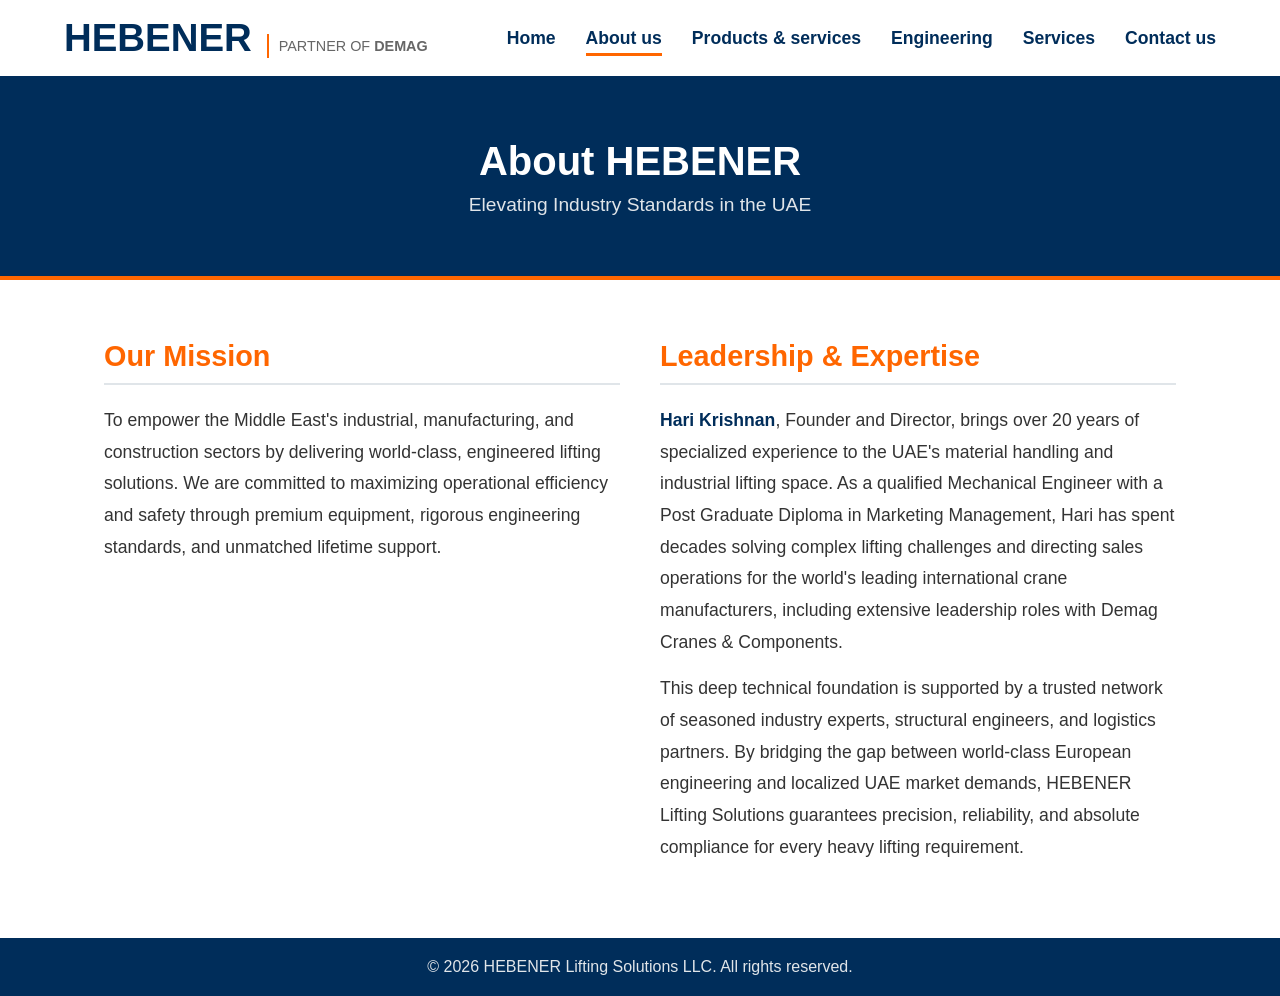
==== about.html @ 48d19ec3 "Initial Commit" ====
<!DOCTYPE html>
<html lang="en">
<head>
    <meta charset="UTF-8">
    <meta name="viewport" content="width=device-width, initial-scale=1.0">
    <meta name="description" content="About HEBENER Lifting Solutions - Over 20 years of material handling expertise in the UAE.">
    <title>About Us | HEBENER Lifting Solutions</title>
    <link rel="stylesheet" href="style.css">
</head>
<body>

    <header class="main-header">
        <div class="logo-container">
            <h1 class="logo">HEBENER</h1>
            <span class="partner-badge">PARTNER OF <strong>DEMAG</strong></span>
        </div>
        <nav class="main-nav">
            <ul>
                <li><a href="index.html">Home</a></li>
                <li><a href="about.html" class="active">About us</a></li>
                <li><a href="products.html">Products & services</a></li>
                <li><a href="engineering.html">Engineering</a></li>
                <li><a href="services.html">Services</a></li>
                <li><a href="contact.html">Contact us</a></li>
            </ul>
        </nav>
    </header>

    <main>
        <section class="page-header">
            <h2>About HEBENER</h2>
            <p>Elevating Industry Standards in the UAE</p>
        </section>

        <section class="content-section">
            <div class="mission-statement">
                <h3>Our Mission</h3>
                <p>To empower the Middle East's industrial, manufacturing, and construction sectors by delivering world-class, engineered lifting solutions. We are committed to maximizing operational efficiency and safety through premium equipment, rigorous engineering standards, and unmatched lifetime support.</p>
            </div>

            <div class="leadership-bio">
                <h3>Leadership & Expertise</h3>
                <p><strong>Hari Krishnan</strong>, Founder and Director, brings over 20 years of specialized experience to the UAE's material handling and industrial lifting space. As a qualified Mechanical Engineer with a Post Graduate Diploma in Marketing Management, Hari has spent decades solving complex lifting challenges and directing sales operations for the world's leading international crane manufacturers, including extensive leadership roles with Demag Cranes & Components.</p>
                <p>This deep technical foundation is supported by a trusted network of seasoned industry experts, structural engineers, and logistics partners. By bridging the gap between world-class European engineering and localized UAE market demands, HEBENER Lifting Solutions guarantees precision, reliability, and absolute compliance for every heavy lifting requirement.</p>
            </div>
        </section>
    </main>

    <footer>
        <p>&copy; 2026 HEBENER Lifting Solutions LLC. All rights reserved.</p>
    </footer>

</body>
</html>
---- style.css ----
:root {
    --demag-navy: #002D5A;
    --demag-orange: #FF6600;
    --steel-gray: #E0E5E9;
    --text-dark: #333333;
    --white: #FFFFFF;
}

* {
    margin: 0;
    padding: 0;
    box-sizing: border-box;
    font-family: 'Segoe UI', Tahoma, Geneva, Verdana, sans-serif;
}

body {
    background-color: var(--white);
    color: var(--text-dark);
}

/* Header & Navigation */
.main-header {
    display: flex;
    justify-content: space-between;
    align-items: center;
    padding: 1rem 5%;
    background-color: var(--white);
    border-bottom: 3px solid var(--demag-navy);
}

.logo-container {
    display: flex;
    align-items: baseline;
    gap: 15px;
}

.logo {
    color: var(--demag-navy);
    font-size: 2.4rem;
    font-weight: 800;
}

.partner-badge {
    font-size: 0.9rem;
    color: #666;
    border-left: 2px solid var(--demag-orange);
    padding-left: 10px;
    padding-top:4px;
    padding-bottom:4px;
}

/* Navigation Container */
.main-nav ul {
    list-style: none;
    display: flex;
    gap: 30px;
    margin: 0;
    padding: 0;
}

.main-nav ul li a {
    text-decoration: none;
    color: var(--demag-navy); /* Adjust this if your header background requires white text */
    font-weight: 600;
    font-size: 1.1rem;
    padding-bottom: 5px;
    border-bottom: 3px solid transparent; /* Reserves space so the layout doesn't jump */
    transition: border-bottom-color 0.3s ease;
}

/* Add the themed orange line on hover and active, keeping text color unchanged */
.main-nav ul li a:hover,
.main-nav ul li a.active {
    border-bottom-color: var(--demag-orange);
}

/* Hero Section */
.hero {
    background-color: var(--demag-navy);
    color: var(--white);
    padding: 100px 5%;
    display: flex;
    align-items: center;
    /* To add a background image later: background: linear-gradient(rgba(0,45,90,0.8), rgba(0,45,90,0.8)), url('crane-bg.jpg') center/cover; */
}

.hero-content h2 {
    font-size: 2.4rem;
    margin-bottom: 10px;
}

.hero-content p {
    font-size: 1.2rem;
    margin-bottom: 30px;
    color: var(--steel-gray);
}

.btn-primary {
    background-color: var(--demag-orange);
    color: var(--white);
    padding: 12px 24px;
    text-decoration: none;
    font-weight: bold;
    border-radius: 4px;
    margin-right: 10px;
}

.btn-secondary {
    background-color: transparent;
    color: var(--white);
    border: 2px solid var(--white);
    padding: 10px 24px;
    text-decoration: none;
    font-weight: bold;
    border-radius: 4px;
}

/* Partner & Grid Section */
.partner-section {
    padding: 60px 5%;
    text-align: center;
    background-color: var(--steel-gray);
}

.partner-section h3 {
    color: var(--demag-navy);
    margin-bottom: 40px;
    font-size: 2.4rem;
}

.product-grid {
    display: grid;
    grid-template-columns: repeat(auto-fit, minmax(250px, 1fr));
    gap: 20px;
}

.card {
    background-color: var(--white);
    padding: 40px 20px;
    border-bottom: 4px solid var(--demag-orange);
    font-weight: bold;
    color: var(--demag-navy);
    box-shadow: 0 4px 6px rgba(0,0,0,0.05);
}

footer {
    text-align: center;
    padding: 20px;
    background-color: var(--demag-navy);
    color: var(--steel-gray);
}
/* Internal Page Headers */
.page-header {
    background-color: var(--demag-navy);
    color: var(--white);
    padding: 60px 5%;
    text-align: center;
    border-bottom: 4px solid var(--demag-orange);
}

.page-header h2 {
    font-size: 2.5rem;
    margin-bottom: 10px;
}

.page-header p {
    color: var(--steel-gray);
    font-size: 1.2rem;
}

/* About Us Layout */
.content-section {
    padding: 60px 5%;
    display: flex;
    flex-wrap: wrap;
    gap: 40px;
    max-width: 1200px;
    margin: 0 auto;
}

.mission-statement, .leadership-bio {
    flex: 1;
    min-width: 300px;
}

.content-section h3 {
    color: var(--demag-orange);
    font-size: 1.8rem;
    margin-bottom: 20px;
    border-bottom: 2px solid var(--steel-gray);
    padding-bottom: 10px;
}

.content-section p {
    font-size: 1.1rem;
    line-height: 1.8;
    margin-bottom: 15px;
    color: var(--text-dark);
}

.leadership-bio strong {
    color: var(--demag-navy);
}
/* Contact Page Layout */
.contact-layout {
    display: flex;
    flex-wrap: wrap;
    gap: 50px;
}

.contact-form-container {
    flex: 3;
    min-width: 300px;
    background-color: #f9f9f9;
    padding: 30px;
    border-radius: 4px;
    border-top: 4px solid var(--demag-orange);
}

.contact-location-container {
    flex: 2;
    min-width: 300px;
}

.contact-location-container h3, 
.contact-form-container h3 {
    color: var(--demag-navy);
    margin-top: 0;
    margin-bottom: 20px;
    border-bottom: 2px solid #ddd;
    padding-bottom: 10px;
}

/* Form Styles */
.hebener-form .form-group {
    margin-bottom: 20px;
}

.hebener-form label {
    display: block;
    font-weight: bold;
    margin-bottom: 8px;
    color: var(--steel-gray);
}

.hebener-form input,
.hebener-form textarea {
    width: 100%;
    padding: 12px;
    border: 1px solid #ccc;
    border-radius: 3px;
    font-family: inherit;
    font-size: 1rem;
}

.hebener-form input:focus,
.hebener-form textarea:focus {
    outline: none;
    border-color: var(--demag-navy);
    box-shadow: 0 0 5px rgba(0, 48, 86, 0.2);
}

.submit-btn {
    background-color: var(--demag-navy);
    color: var(--white);
    padding: 12px 24px;
    border: none;
    border-radius: 3px;
    font-size: 1.1rem;
    font-weight: bold;
    cursor: pointer;
    transition: background-color 0.3s ease;
}

.submit-btn:hover {
    background-color: var(--demag-orange);
}

/* Location & Maps */
.company-address {
    font-style: normal;
    line-height: 1.6;
    margin-bottom: 20px;
    color: var(--text-dark);
}

.company-address a {
    color: var(--demag-orange);
    text-decoration: none;
    font-weight: bold;
}

.map-wrapper {
    margin-bottom: 20px;
    border: 1px solid #ddd;
    border-radius: 3px;
    overflow: hidden;
}

.qr-code-box {
    text-align: center;
    background-color: #f1f1f1;
    padding: 20px;
    border-radius: 4px;
}

.qr-image {
    margin: 10px 0;
    border: 5px solid white;
    border-radius: 4px;
}

.map-link-btn {
    display: inline-block;
    margin-top: 10px;
    color: var(--demag-navy);
    text-decoration: none;
    font-weight: bold;
    border-bottom: 1px solid var(--demag-navy);
}

.map-link-btn:hover {
    color: var(--demag-orange);
    border-bottom-color: var(--demag-orange);
}
/* Product Grid Layout */
.product-grid {
    display: grid;
    grid-template-columns: repeat(auto-fit, minmax(320px, 1fr));
    gap: 30px;
    margin-top: 20px;
}

.product-card {
    background-color: var(--white);
    border: 1px solid #ddd;
    border-radius: 4px;
    overflow: hidden;
    box-shadow: 0 4px 6px rgba(0, 0, 0, 0.05);
    transition: transform 0.3s ease, box-shadow 0.3s ease;
}

.product-card:hover {
    transform: translateY(-5px);
    box-shadow: 0 8px 15px rgba(0, 0, 0, 0.1);
}

.product-card img {
    width: 100%;
    height: 240px;
    object-fit: cover;
    border-bottom: 3px solid var(--demag-orange);
}

.product-content {
    padding: 20px;
}

.product-content h3 {
    color: var(--demag-navy);
    margin-top: 0;
    margin-bottom: 10px;
    font-size: 1.4rem;
}

.product-content p {
    color: var(--text-dark);
    line-height: 1.6;
    margin: 0;
}

/* Components Section Layout */
.components-section {
    background-color: #f4f6f8;
    border-radius: 4px;
    padding: 40px;
    margin-top: 40px;
    display: flex;
    flex-wrap: wrap;
    align-items: center;
    gap: 40px;
    border-left: 5px solid var(--demag-navy);
}

.components-text {
    flex: 1;
    min-width: 300px;
}

.components-text h2 {
    color: var(--demag-navy);
    margin-top: 0;
}

.components-gallery {
    flex: 2;
    display: flex;
    gap: 20px;
    justify-content: center;
    align-items: center;
    flex-wrap: wrap;
}

.component-img {
    height: 160px;
    object-fit: contain;
    background: transparent;
    filter: drop-shadow(0 4px 6px rgba(0,0,0,0.1));
}
/* Engineering Page Intro Layout */
.engineering-intro {
    padding: 60px 5%;
    max-width: 1200px;
    margin: 0 auto;
}

.intro-grid {
    display: flex;
    flex-wrap: wrap;
    gap: 40px;
    align-items: center;
}

.intro-image-wrapper {
    flex: 1.2;
    min-width: 320px;
}

.eng-main-img {
    width: 100%;
    height: auto;
    border-radius: 4px;
    box-shadow: 0 4px 15px rgba(0, 0, 0, 0.1);
    border-left: 5px solid var(--demag-orange);
}

.intro-text-box {
    flex: 1;
    min-width: 300px;
}

.sub-tag {
    color: var(--demag-orange);
    font-weight: bold;
    font-size: 0.9rem;
    letter-spacing: 1.5px;
    display: block;
    margin-bottom: 10px;
}

.intro-text-box h2 {
    color: var(--demag-navy);
    font-size: 2.2rem;
    margin-top: 0;
    margin-bottom: 20px;
    line-height: 1.2;
}

.intro-text-box p {
    font-size: 1.05rem;
    line-height: 1.8;
    color: var(--text-dark);
    margin-bottom: 15px;
}

/* Engineering Technical Process Section */
.capabilities-section {
    background-color: #f4f6f8;
    padding: 60px 5%;
    border-top: 1px solid #e0e0e0;
}

.section-title {
    text-align: center;
    color: var(--demag-navy);
    font-size: 2.2rem;
    margin-bottom: 40px;
}

.capabilities-grid {
    display: grid;
    grid-template-columns: repeat(auto-fit, minmax(320px, 1fr));
    gap: 30px;
    max-width: 1200px;
    margin: 0 auto;
}

.capability-card {
    background-color: var(--white);
    padding: 30px;
    border-radius: 4px;
    border-top: 3px solid var(--steel-gray);
    box-shadow: 0 2px 5px rgba(0,0,0,0.05);
    transition: transform 0.3s ease, border-color 0.3s ease;
}

.capability-card:hover {
    transform: translateY(-5px);
    border-top-color: var(--demag-orange);
}

.cap-icon {
    font-size: 2rem;
    margin-bottom: 15px;
}

.capability-card h3 {
    color: var(--demag-navy);
    margin-top: 0;
    margin-bottom: 12px;
    font-size: 1.25rem;
}

.capability-card p {
    font-size: 0.95rem;
    line-height: 1.6;
    color: var(--text-dark);
    margin: 0;
}
<!DOCTYPE html>
<html lang="en">
<head>
    <meta charset="UTF-8">
    <meta name="viewport" content="width=device-width, initial-scale=1.0">
    <meta name="description" content="HEBENER Lifting Solutions - Crane Services, AMC, Repair, Spare Parts, and Load Testing in the UAE.">
    <title>Services | HEBENER Lifting Solutions</title>
    <link rel="stylesheet" href="style.css">
</head>
<body>

    <header class="main-header">
        <div class="logo-container">
            <h1 class="logo">HEBENER</h1>
            <span class="partner-badge">PARTNER OF <strong>DEMAG</strong></span>
        </div>
        <nav class="main-nav">
            <ul>
                <li><a href="index.html">Home</a></li>
                <li><a href="about.html">About us</a></li>
                <li><a href="products.html">Products & services</a></li>
                <li><a href="services.html" class="active">Services</a></li>
                <li><a href="engineering.html">Engineering</a></li>
                <li><a href="resources.html">Resources</a></li>
                <li><a href="contact.html">Contact us</a></li>
            </ul>
        </nav>
    </header>

    <main>
        <section class="page-header">
            <h2>Comprehensive Crane Services</h2>
            <p>Lifetime support, maintenance, and modernization for industrial lifting systems</p>
        </section>

        <section class="content-section">
            <div class="services-grid">
                
                <!-- Service 1 -->
                <div class="service-card">
                    <img src="consultancy.jpg" alt="Lifetime Analysis and Consultancy">
                    <div class="service-content">
                        <h3>Lifetime Analysis & Consultancy</h3>
                        <p>Comprehensive analysis of crane lifecycle, performance optimization, and expert consultancy services to maximize your equipment investment.</p>
                    </div>
                </div>

                <!-- Service 2 -->
                <div class="service-card">
                    <img src="amc-services.jpg" alt="AMC Services">
                    <div class="service-content">
                        <h3>AMC Services</h3>
                        <p>Annual Maintenance Contract services ensuring your cranes operate at peak efficiency with scheduled preventive maintenance and rigorous inspections.</p>
                    </div>
                </div>

                <!-- Service 3 -->
                <div class="service-card">
                    <img src="repair.jpg" alt="Repair and Modernization">
                    <div class="service-content">
                        <h3>Repair & Modernization</h3>
                        <p>Complete repair services and modernization solutions to extend equipment life and upgrade older systems with the latest drive and control technology.</p>
                    </div>
                </div>

                <!-- Service 4 -->
                <div class="service-card">
                    <img src="spare-parts.jpg" alt="Spare Parts for Cranes">
                    <div class="service-content">
                        <h3>Spare Parts for Cranes</h3>
                        <p>Genuine spare parts and OEM components readily available to minimize downtime and ensure optimal crane performance across all duty cycles.</p>
                    </div>
                </div>

                <!-- Service 5 -->
                <div class="service-card">
                    <img src="erection.jpg" alt="Erection and Commissioning">
                    <div class="service-content">
                        <h3>Erection & Commissioning</h3>
                        <p>Professional installation, erection, and commissioning services by experienced technicians ensuring proper mechanical setup and electrical operation.</p>
                    </div>
                </div>

                <!-- Service 6 -->
                <div class="service-card">
                    <img src="load-testing.jpg" alt="Load Testing and Training">
                    <div class="service-content">
                        <h3>Load Testing & Training</h3>
                        <p>Comprehensive load testing services to verify crane capacity and safety compliance, along with expert operator training programs and safety courses.</p>
                    </div>
                </div>

            </div>
        </section>
    </main>

    <footer>
        <p>&copy; 2026 HEBENER Lifting Solutions LLC. All rights reserved.</p>
    </footer>

</body>
</html>
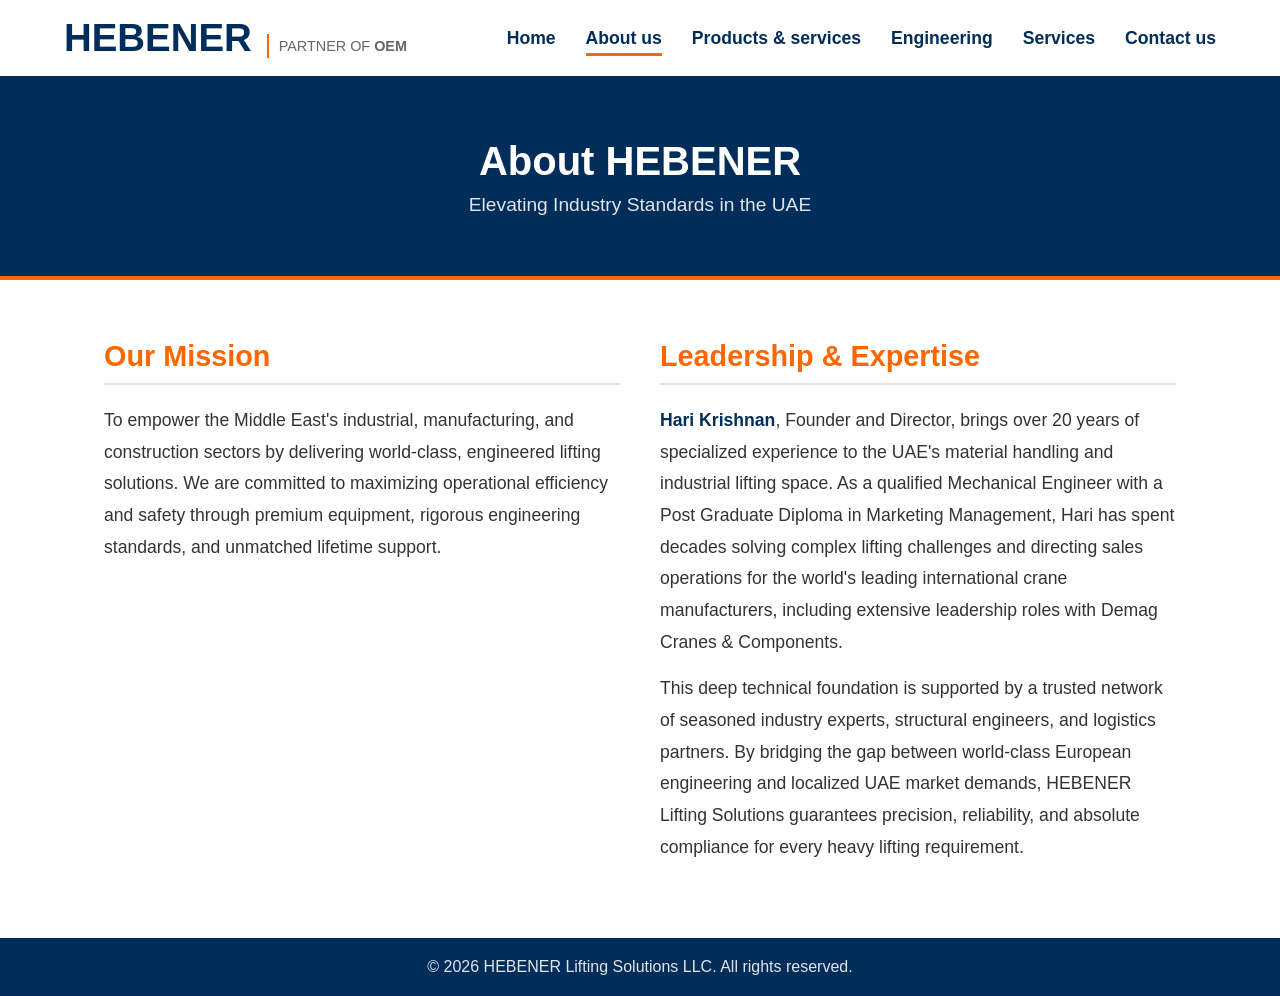
==== commit def632c5: "Update partner badge from DEMAG to OEM" ====
--- a/about.html
+++ b/about.html
@@ -12,7 +12,7 @@
     <header class="main-header">
         <div class="logo-container">
             <h1 class="logo">HEBENER</h1>
-            <span class="partner-badge">PARTNER OF <strong>DEMAG</strong></span>
+            <span class="partner-badge">PARTNER OF <strong>OEM</strong></span>
         </div>
         <nav class="main-nav">
             <ul>
@@ -51,4 +51,4 @@
     </footer>
 
 </body>
-</html>+</html>
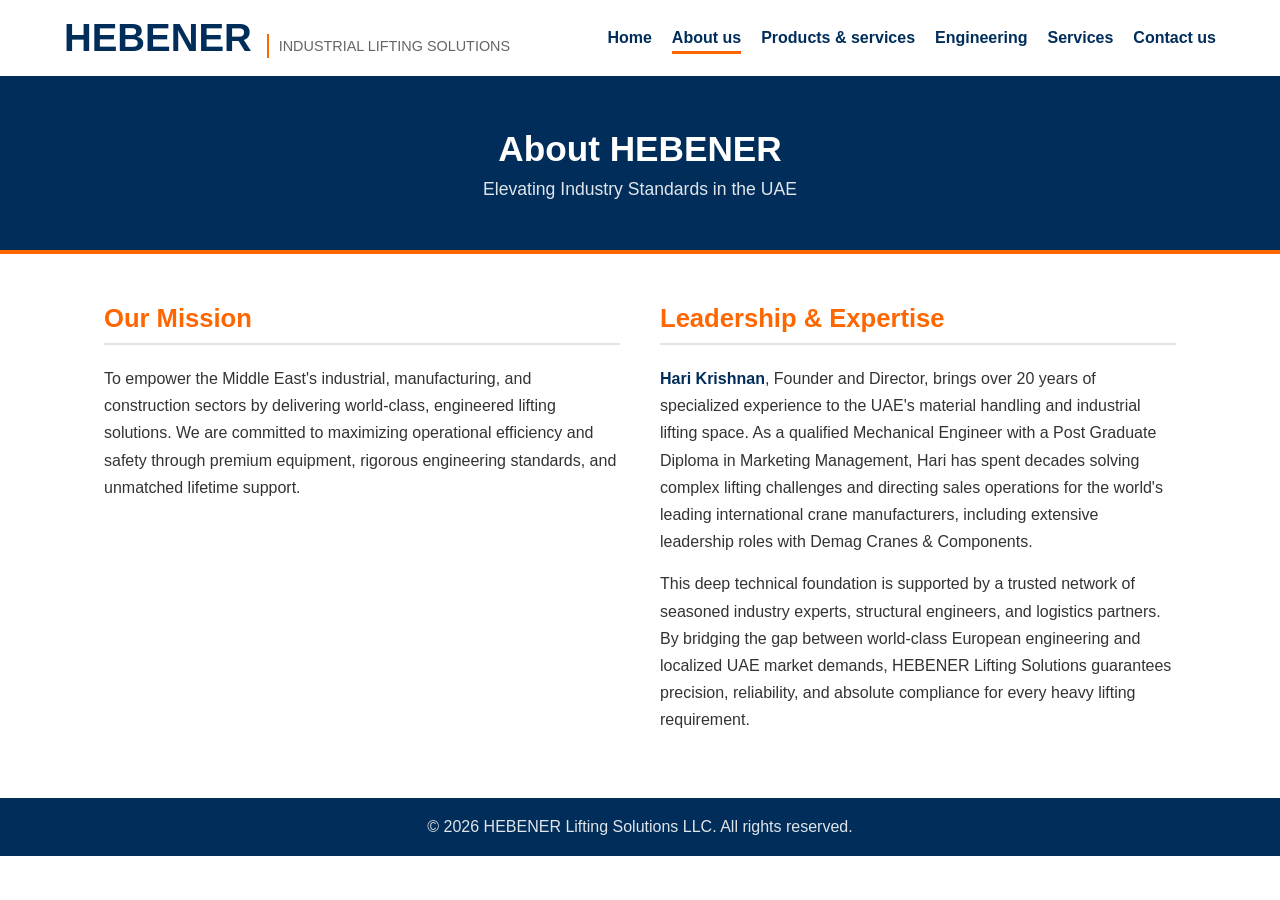
==== commit 69602db7: "Update partner badge text in about.html" ====
--- a/about.html
+++ b/about.html
@@ -12,7 +12,7 @@
     <header class="main-header">
         <div class="logo-container">
             <h1 class="logo">HEBENER</h1>
-            <span class="partner-badge">PARTNER OF <strong>OEM</strong></span>
+            <span class="partner-badge">INDUSTRIAL LIFTING SOLUTIONS</span>
         </div>
         <nav class="main-nav">
             <ul>
--- a/style.css
+++ b/style.css
@@ -16,6 +16,12 @@
 body {
     background-color: var(--white);
     color: var(--text-dark);
+    overflow-x: hidden;
+}
+
+img {
+    max-width: 100%;
+    height: auto;
 }
 
 /* Header & Navigation */
@@ -23,6 +29,8 @@
     display: flex;
     justify-content: space-between;
     align-items: center;
+    flex-wrap: wrap;
+    gap: 15px;
     padding: 1rem 5%;
     background-color: var(--white);
     border-bottom: 3px solid var(--demag-navy);
@@ -32,6 +40,7 @@
     display: flex;
     align-items: baseline;
     gap: 15px;
+    flex-wrap: wrap;
 }
 
 .logo {
@@ -45,30 +54,30 @@
     color: #666;
     border-left: 2px solid var(--demag-orange);
     padding-left: 10px;
-    padding-top:4px;
-    padding-bottom:4px;
+    padding-top: 4px;
+    padding-bottom: 4px;
 }
 
 /* Navigation Container */
 .main-nav ul {
     list-style: none;
     display: flex;
-    gap: 30px;
+    flex-wrap: wrap;
+    gap: 20px;
     margin: 0;
     padding: 0;
 }
 
 .main-nav ul li a {
     text-decoration: none;
-    color: var(--demag-navy); /* Adjust this if your header background requires white text */
+    color: var(--demag-navy);
     font-weight: 600;
-    font-size: 1.1rem;
+    font-size: 1rem;
     padding-bottom: 5px;
-    border-bottom: 3px solid transparent; /* Reserves space so the layout doesn't jump */
+    border-bottom: 3px solid transparent;
     transition: border-bottom-color 0.3s ease;
 }
 
-/* Add the themed orange line on hover and active, keeping text color unchanged */
 .main-nav ul li a:hover,
 .main-nav ul li a.active {
     border-bottom-color: var(--demag-orange);
@@ -78,21 +87,25 @@
 .hero {
     background-color: var(--demag-navy);
     color: var(--white);
-    padding: 100px 5%;
+    padding: 80px 5%;
     display: flex;
     align-items: center;
-    /* To add a background image later: background: linear-gradient(rgba(0,45,90,0.8), rgba(0,45,90,0.8)), url('crane-bg.jpg') center/cover; */
 }
 
 .hero-content h2 {
-    font-size: 2.4rem;
+    font-size: 2.2rem;
     margin-bottom: 10px;
 }
 
 .hero-content p {
-    font-size: 1.2rem;
+    font-size: 1.1rem;
     margin-bottom: 30px;
     color: var(--steel-gray);
+}
+
+.btn-primary, .btn-secondary {
+    display: inline-block;
+    margin-bottom: 10px;
 }
 
 .btn-primary {
@@ -125,13 +138,15 @@
 .partner-section h3 {
     color: var(--demag-navy);
     margin-bottom: 40px;
-    font-size: 2.4rem;
-}
-
-.product-grid {
+    font-size: 2rem;
+}
+
+.product-grid, .services-grid {
     display: grid;
-    grid-template-columns: repeat(auto-fit, minmax(250px, 1fr));
-    gap: 20px;
+    grid-template-columns: repeat(auto-fit, minmax(280px, 1fr));
+    gap: 30px;
+    margin-top: 20px;
+    width: 100%;
 }
 
 .card {
@@ -149,28 +164,29 @@
     background-color: var(--demag-navy);
     color: var(--steel-gray);
 }
+
 /* Internal Page Headers */
 .page-header {
     background-color: var(--demag-navy);
     color: var(--white);
-    padding: 60px 5%;
+    padding: 50px 5%;
     text-align: center;
     border-bottom: 4px solid var(--demag-orange);
 }
 
 .page-header h2 {
-    font-size: 2.5rem;
+    font-size: 2.2rem;
     margin-bottom: 10px;
 }
 
 .page-header p {
     color: var(--steel-gray);
-    font-size: 1.2rem;
-}
-
-/* About Us Layout */
+    font-size: 1.1rem;
+}
+
+/* Content Sections Layout */
 .content-section {
-    padding: 60px 5%;
+    padding: 50px 5%;
     display: flex;
     flex-wrap: wrap;
     gap: 40px;
@@ -180,20 +196,20 @@
 
 .mission-statement, .leadership-bio {
     flex: 1;
-    min-width: 300px;
+    min-width: 280px;
 }
 
 .content-section h3 {
     color: var(--demag-orange);
-    font-size: 1.8rem;
+    font-size: 1.6rem;
     margin-bottom: 20px;
     border-bottom: 2px solid var(--steel-gray);
     padding-bottom: 10px;
 }
 
 .content-section p {
-    font-size: 1.1rem;
-    line-height: 1.8;
+    font-size: 1rem;
+    line-height: 1.7;
     margin-bottom: 15px;
     color: var(--text-dark);
 }
@@ -201,28 +217,29 @@
 .leadership-bio strong {
     color: var(--demag-navy);
 }
+
 /* Contact Page Layout */
 .contact-layout {
     display: flex;
     flex-wrap: wrap;
-    gap: 50px;
+    gap: 40px;
 }
 
 .contact-form-container {
     flex: 3;
-    min-width: 300px;
+    min-width: 280px;
     background-color: #f9f9f9;
-    padding: 30px;
+    padding: 25px;
     border-radius: 4px;
     border-top: 4px solid var(--demag-orange);
 }
 
 .contact-location-container {
     flex: 2;
-    min-width: 300px;
-}
-
-.contact-location-container h3, 
+    min-width: 280px;
+}
+
+.contact-location-container h3,  
 .contact-form-container h3 {
     color: var(--demag-navy);
     margin-top: 0;
@@ -240,7 +257,7 @@
     display: block;
     font-weight: bold;
     margin-bottom: 8px;
-    color: var(--steel-gray);
+    color: var(--text-dark);
 }
 
 .hebener-form input,
@@ -270,68 +287,11 @@
     font-weight: bold;
     cursor: pointer;
     transition: background-color 0.3s ease;
-}
-
-.submit-btn:hover {
-    background-color: var(--demag-orange);
-}
-
-/* Location & Maps */
-.company-address {
-    font-style: normal;
-    line-height: 1.6;
-    margin-bottom: 20px;
-    color: var(--text-dark);
-}
-
-.company-address a {
-    color: var(--demag-orange);
-    text-decoration: none;
-    font-weight: bold;
-}
-
-.map-wrapper {
-    margin-bottom: 20px;
-    border: 1px solid #ddd;
-    border-radius: 3px;
-    overflow: hidden;
-}
-
-.qr-code-box {
-    text-align: center;
-    background-color: #f1f1f1;
-    padding: 20px;
-    border-radius: 4px;
-}
-
-.qr-image {
-    margin: 10px 0;
-    border: 5px solid white;
-    border-radius: 4px;
-}
-
-.map-link-btn {
-    display: inline-block;
-    margin-top: 10px;
-    color: var(--demag-navy);
-    text-decoration: none;
-    font-weight: bold;
-    border-bottom: 1px solid var(--demag-navy);
-}
-
-.map-link-btn:hover {
-    color: var(--demag-orange);
-    border-bottom-color: var(--demag-orange);
-}
-/* Product Grid Layout */
-.product-grid {
-    display: grid;
-    grid-template-columns: repeat(auto-fit, minmax(320px, 1fr));
-    gap: 30px;
-    margin-top: 20px;
-}
-
-.product-card {
+    width: 100%;
+}
+
+/* Service & Product Cards */
+.product-card, .service-card {
     background-color: var(--white);
     border: 1px solid #ddd;
     border-radius: 4px;
@@ -340,76 +300,79 @@
     transition: transform 0.3s ease, box-shadow 0.3s ease;
 }
 
-.product-card:hover {
-    transform: translateY(-5px);
+.product-card:hover, .service-card:hover {
+    transform: translateY(-3px);
     box-shadow: 0 8px 15px rgba(0, 0, 0, 0.1);
 }
 
-.product-card img {
+.product-card img, .service-card img {
     width: 100%;
-    height: 240px;
+    height: 220px;
     object-fit: cover;
     border-bottom: 3px solid var(--demag-orange);
 }
 
-.product-content {
+.product-content, .service-content {
     padding: 20px;
 }
 
-.product-content h3 {
+.product-content h3, .service-content h3 {
     color: var(--demag-navy);
     margin-top: 0;
     margin-bottom: 10px;
-    font-size: 1.4rem;
-}
-
-.product-content p {
+    font-size: 1.3rem;
+}
+
+.product-content p, .service-content p {
     color: var(--text-dark);
     line-height: 1.6;
     margin: 0;
+    font-size: 0.95rem;
 }
 
 /* Components Section Layout */
 .components-section {
     background-color: #f4f6f8;
     border-radius: 4px;
-    padding: 40px;
+    padding: 30px;
     margin-top: 40px;
     display: flex;
     flex-wrap: wrap;
     align-items: center;
-    gap: 40px;
+    gap: 30px;
     border-left: 5px solid var(--demag-navy);
 }
 
 .components-text {
     flex: 1;
-    min-width: 300px;
+    min-width: 280px;
 }
 
 .components-text h2 {
     color: var(--demag-navy);
     margin-top: 0;
+    font-size: 1.8rem;
 }
 
 .components-gallery {
     flex: 2;
     display: flex;
-    gap: 20px;
+    gap: 15px;
     justify-content: center;
     align-items: center;
     flex-wrap: wrap;
 }
 
 .component-img {
-    height: 160px;
+    height: 130px;
     object-fit: contain;
     background: transparent;
     filter: drop-shadow(0 4px 6px rgba(0,0,0,0.1));
 }
+
 /* Engineering Page Intro Layout */
 .engineering-intro {
-    padding: 60px 5%;
+    padding: 50px 5%;
     max-width: 1200px;
     margin: 0 auto;
 }
@@ -417,13 +380,13 @@
 .intro-grid {
     display: flex;
     flex-wrap: wrap;
-    gap: 40px;
+    gap: 30px;
     align-items: center;
 }
 
 .intro-image-wrapper {
     flex: 1.2;
-    min-width: 320px;
+    min-width: 280px;
 }
 
 .eng-main-img {
@@ -436,13 +399,13 @@
 
 .intro-text-box {
     flex: 1;
-    min-width: 300px;
+    min-width: 280px;
 }
 
 .sub-tag {
     color: var(--demag-orange);
     font-weight: bold;
-    font-size: 0.9rem;
+    font-size: 0.85rem;
     letter-spacing: 1.5px;
     display: block;
     margin-bottom: 10px;
@@ -450,44 +413,44 @@
 
 .intro-text-box h2 {
     color: var(--demag-navy);
-    font-size: 2.2rem;
+    font-size: 1.9rem;
     margin-top: 0;
-    margin-bottom: 20px;
+    margin-bottom: 15px;
     line-height: 1.2;
 }
 
 .intro-text-box p {
-    font-size: 1.05rem;
-    line-height: 1.8;
+    font-size: 1rem;
+    line-height: 1.7;
     color: var(--text-dark);
     margin-bottom: 15px;
 }
 
-/* Engineering Technical Process Section */
+/* Capabilities Section */
 .capabilities-section {
     background-color: #f4f6f8;
-    padding: 60px 5%;
+    padding: 50px 5%;
     border-top: 1px solid #e0e0e0;
 }
 
 .section-title {
     text-align: center;
     color: var(--demag-navy);
-    font-size: 2.2rem;
-    margin-bottom: 40px;
+    font-size: 2rem;
+    margin-bottom: 30px;
 }
 
 .capabilities-grid {
     display: grid;
-    grid-template-columns: repeat(auto-fit, minmax(320px, 1fr));
-    gap: 30px;
+    grid-template-columns: repeat(auto-fit, minmax(280px, 1fr));
+    gap: 25px;
     max-width: 1200px;
     margin: 0 auto;
 }
 
 .capability-card {
     background-color: var(--white);
-    padding: 30px;
+    padding: 25px;
     border-radius: 4px;
     border-top: 3px solid var(--steel-gray);
     box-shadow: 0 2px 5px rgba(0,0,0,0.05);
@@ -495,127 +458,57 @@
 }
 
 .capability-card:hover {
-    transform: translateY(-5px);
+    transform: translateY(-3px);
     border-top-color: var(--demag-orange);
 }
 
 .cap-icon {
-    font-size: 2rem;
+    font-size: 1.8rem;
     margin-bottom: 15px;
 }
 
 .capability-card h3 {
     color: var(--demag-navy);
     margin-top: 0;
-    margin-bottom: 12px;
-    font-size: 1.25rem;
+    margin-bottom: 10px;
+    font-size: 1.2rem;
 }
 
 .capability-card p {
-    font-size: 0.95rem;
+    font-size: 0.9rem;
     line-height: 1.6;
     color: var(--text-dark);
     margin: 0;
 }
-<!DOCTYPE html>
-<html lang="en">
-<head>
-    <meta charset="UTF-8">
-    <meta name="viewport" content="width=device-width, initial-scale=1.0">
-    <meta name="description" content="HEBENER Lifting Solutions - Crane Services, AMC, Repair, Spare Parts, and Load Testing in the UAE.">
-    <title>Services | HEBENER Lifting Solutions</title>
-    <link rel="stylesheet" href="style.css">
-</head>
-<body>
-
-    <header class="main-header">
-        <div class="logo-container">
-            <h1 class="logo">HEBENER</h1>
-            <span class="partner-badge">PARTNER OF <strong>DEMAG</strong></span>
-        </div>
-        <nav class="main-nav">
-            <ul>
-                <li><a href="index.html">Home</a></li>
-                <li><a href="about.html">About us</a></li>
-                <li><a href="products.html">Products & services</a></li>
-                <li><a href="services.html" class="active">Services</a></li>
-                <li><a href="engineering.html">Engineering</a></li>
-                <li><a href="resources.html">Resources</a></li>
-                <li><a href="contact.html">Contact us</a></li>
-            </ul>
-        </nav>
-    </header>
-
-    <main>
-        <section class="page-header">
-            <h2>Comprehensive Crane Services</h2>
-            <p>Lifetime support, maintenance, and modernization for industrial lifting systems</p>
-        </section>
-
-        <section class="content-section">
-            <div class="services-grid">
-                
-                <!-- Service 1 -->
-                <div class="service-card">
-                    <img src="consultancy.jpg" alt="Lifetime Analysis and Consultancy">
-                    <div class="service-content">
-                        <h3>Lifetime Analysis & Consultancy</h3>
-                        <p>Comprehensive analysis of crane lifecycle, performance optimization, and expert consultancy services to maximize your equipment investment.</p>
-                    </div>
-                </div>
-
-                <!-- Service 2 -->
-                <div class="service-card">
-                    <img src="amc-services.jpg" alt="AMC Services">
-                    <div class="service-content">
-                        <h3>AMC Services</h3>
-                        <p>Annual Maintenance Contract services ensuring your cranes operate at peak efficiency with scheduled preventive maintenance and rigorous inspections.</p>
-                    </div>
-                </div>
-
-                <!-- Service 3 -->
-                <div class="service-card">
-                    <img src="repair.jpg" alt="Repair and Modernization">
-                    <div class="service-content">
-                        <h3>Repair & Modernization</h3>
-                        <p>Complete repair services and modernization solutions to extend equipment life and upgrade older systems with the latest drive and control technology.</p>
-                    </div>
-                </div>
-
-                <!-- Service 4 -->
-                <div class="service-card">
-                    <img src="spare-parts.jpg" alt="Spare Parts for Cranes">
-                    <div class="service-content">
-                        <h3>Spare Parts for Cranes</h3>
-                        <p>Genuine spare parts and OEM components readily available to minimize downtime and ensure optimal crane performance across all duty cycles.</p>
-                    </div>
-                </div>
-
-                <!-- Service 5 -->
-                <div class="service-card">
-                    <img src="erection.jpg" alt="Erection and Commissioning">
-                    <div class="service-content">
-                        <h3>Erection & Commissioning</h3>
-                        <p>Professional installation, erection, and commissioning services by experienced technicians ensuring proper mechanical setup and electrical operation.</p>
-                    </div>
-                </div>
-
-                <!-- Service 6 -->
-                <div class="service-card">
-                    <img src="load-testing.jpg" alt="Load Testing and Training">
-                    <div class="service-content">
-                        <h3>Load Testing & Training</h3>
-                        <p>Comprehensive load testing services to verify crane capacity and safety compliance, along with expert operator training programs and safety courses.</p>
-                    </div>
-                </div>
-
-            </div>
-        </section>
-    </main>
-
-    <footer>
-        <p>&copy; 2026 HEBENER Lifting Solutions LLC. All rights reserved.</p>
-    </footer>
-
-</body>
-</html>+
+/* Mobile Breakpoint Adjustments */
+@media (max-width: 768px) {
+    .main-header {
+        flex-direction: column;
+        align-items: flex-start;
+    }
+
+    .main-nav ul {
+        gap: 12px;
+        flex-direction: column;
+        width: 100%;
+        padding-top: 10px;
+    }
+
+    .hero {
+        padding: 50px 5%;
+        text-align: center;
+    }
+
+    .hero-content h2 {
+        font-size: 1.8rem;
+    }
+
+    .page-header h2 {
+        font-size: 1.9rem;
+    }
+
+    .product-grid, .services-grid, .capabilities-grid {
+        grid-template-columns: 1fr;
+    }
+}
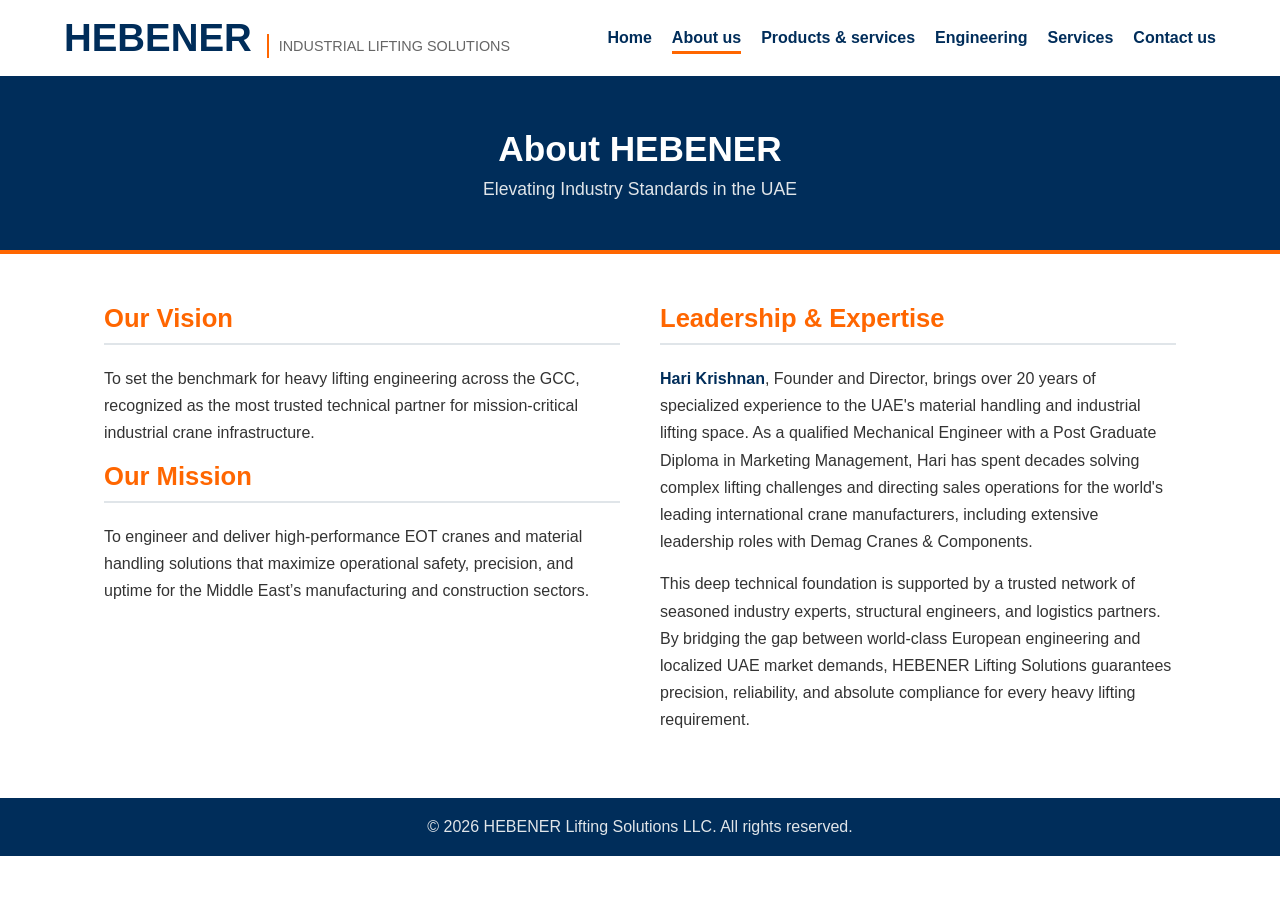
==== commit 7c533029: "Update mission and vision statements in about.html" ====
--- a/about.html
+++ b/about.html
@@ -34,8 +34,10 @@
 
         <section class="content-section">
             <div class="mission-statement">
-                <h3>Our Mission</h3>
-                <p>To empower the Middle East's industrial, manufacturing, and construction sectors by delivering world-class, engineered lifting solutions. We are committed to maximizing operational efficiency and safety through premium equipment, rigorous engineering standards, and unmatched lifetime support.</p>
+                <h3>Our Vision</h3>
+                <p>To set the benchmark for heavy lifting engineering across the GCC, recognized as the most trusted technical partner for mission-critical industrial crane infrastructure.</p>
+            <h3>Our Mission</h3>
+                <p>To engineer and deliver high-performance EOT cranes and material handling solutions that maximize operational safety, precision, and uptime for the Middle East’s manufacturing and construction sectors.</p>
             </div>
 
             <div class="leadership-bio">
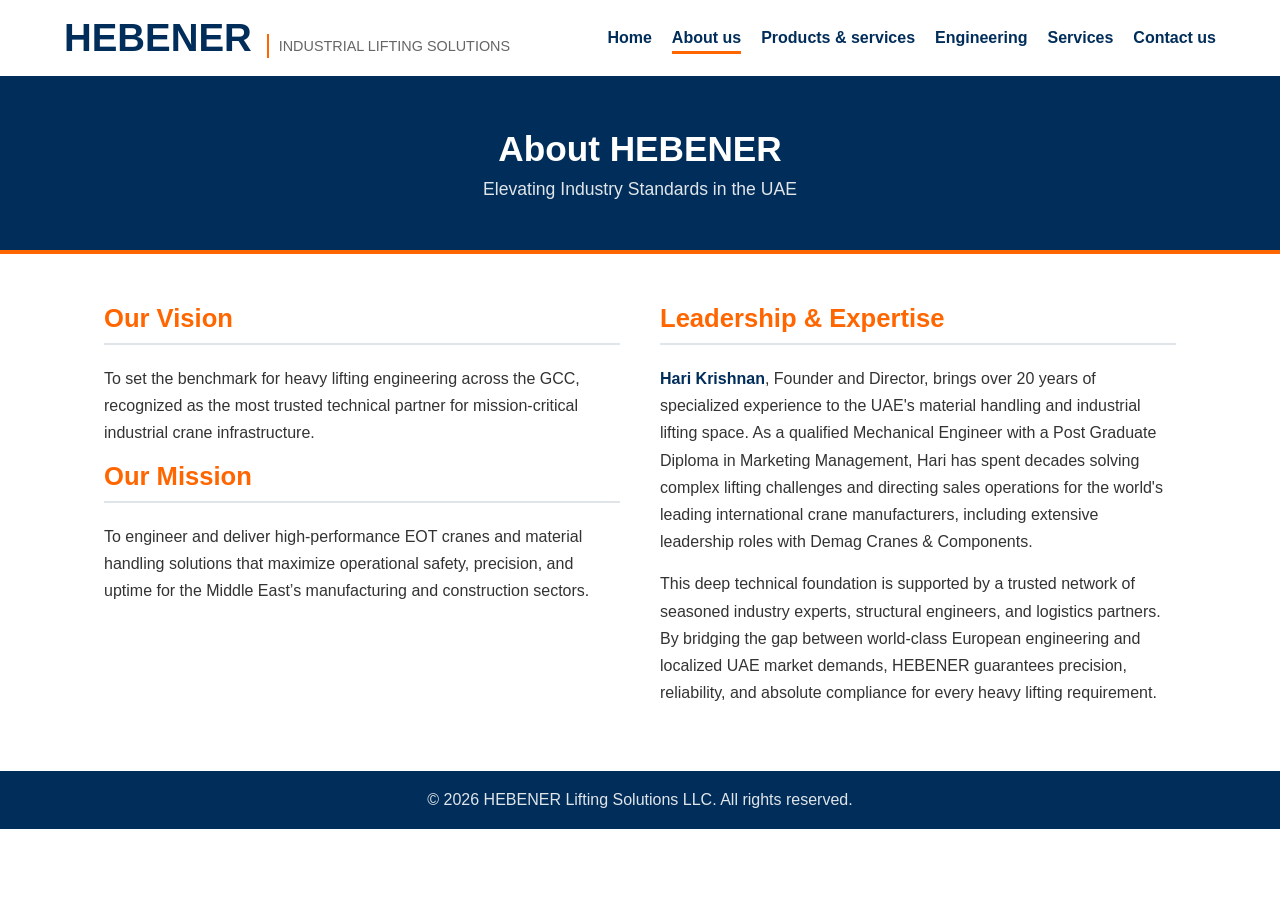
==== commit 8fcfa881: "Update about.html" ====
--- a/about.html
+++ b/about.html
@@ -43,7 +43,7 @@
             <div class="leadership-bio">
                 <h3>Leadership & Expertise</h3>
                 <p><strong>Hari Krishnan</strong>, Founder and Director, brings over 20 years of specialized experience to the UAE's material handling and industrial lifting space. As a qualified Mechanical Engineer with a Post Graduate Diploma in Marketing Management, Hari has spent decades solving complex lifting challenges and directing sales operations for the world's leading international crane manufacturers, including extensive leadership roles with Demag Cranes & Components.</p>
-                <p>This deep technical foundation is supported by a trusted network of seasoned industry experts, structural engineers, and logistics partners. By bridging the gap between world-class European engineering and localized UAE market demands, HEBENER Lifting Solutions guarantees precision, reliability, and absolute compliance for every heavy lifting requirement.</p>
+                <p>This deep technical foundation is supported by a trusted network of seasoned industry experts, structural engineers, and logistics partners. By bridging the gap between world-class European engineering and localized UAE market demands, HEBENER guarantees precision, reliability, and absolute compliance for every heavy lifting requirement.</p>
             </div>
         </section>
     </main>
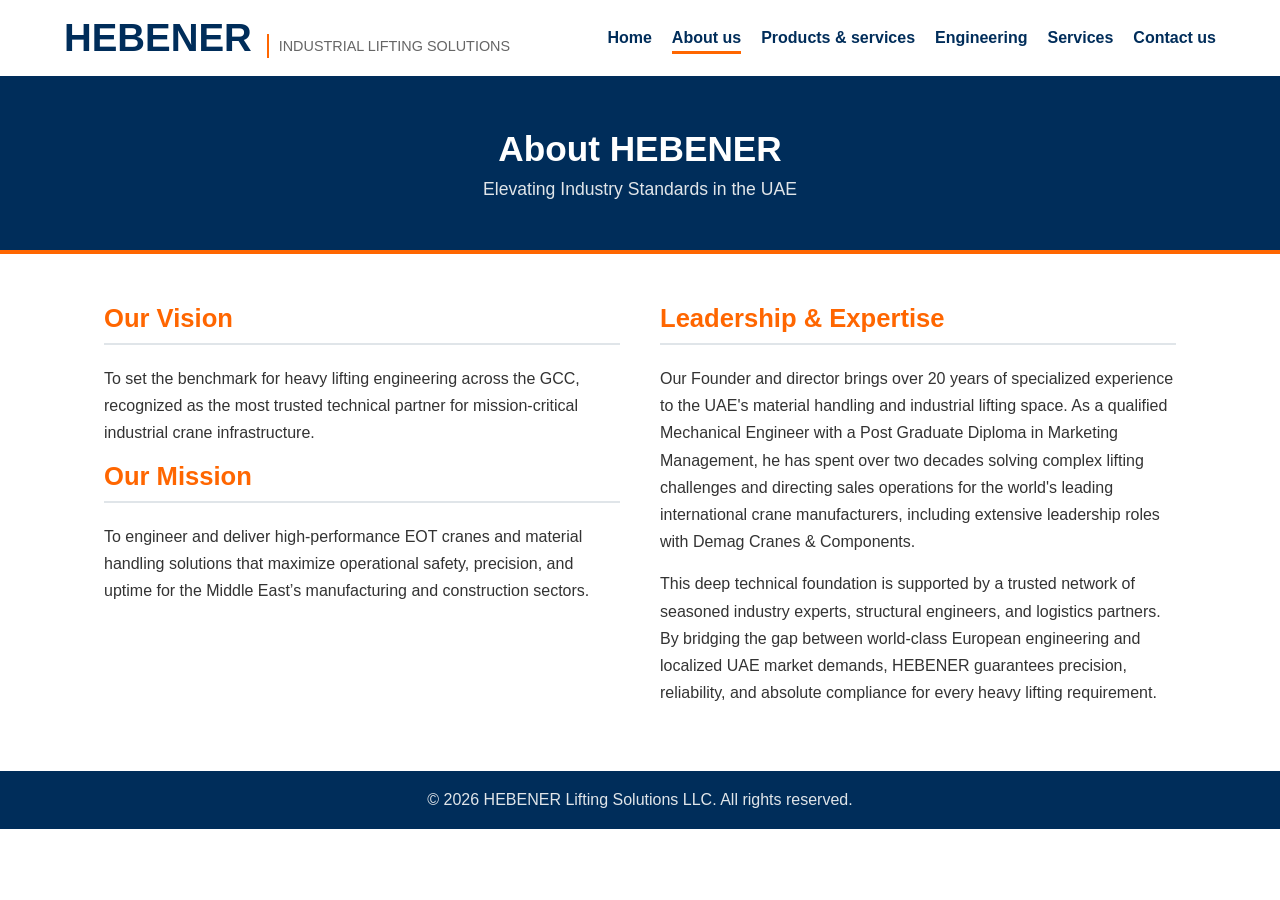
==== commit fccf9299: "Revise leadership bio for clarity and conciseness Updated the biography of the Founder and Director " ====
--- a/about.html
+++ b/about.html
@@ -42,7 +42,7 @@
 
             <div class="leadership-bio">
                 <h3>Leadership & Expertise</h3>
-                <p><strong>Hari Krishnan</strong>, Founder and Director, brings over 20 years of specialized experience to the UAE's material handling and industrial lifting space. As a qualified Mechanical Engineer with a Post Graduate Diploma in Marketing Management, Hari has spent decades solving complex lifting challenges and directing sales operations for the world's leading international crane manufacturers, including extensive leadership roles with Demag Cranes & Components.</p>
+                <p>Our Founder and director brings over 20 years of specialized experience to the UAE's material handling and industrial lifting space. As a qualified Mechanical Engineer with a Post Graduate Diploma in Marketing Management, he has spent over two decades solving complex lifting challenges and directing sales operations for the world's leading international crane manufacturers, including extensive leadership roles with Demag Cranes & Components.</p>
                 <p>This deep technical foundation is supported by a trusted network of seasoned industry experts, structural engineers, and logistics partners. By bridging the gap between world-class European engineering and localized UAE market demands, HEBENER guarantees precision, reliability, and absolute compliance for every heavy lifting requirement.</p>
             </div>
         </section>
